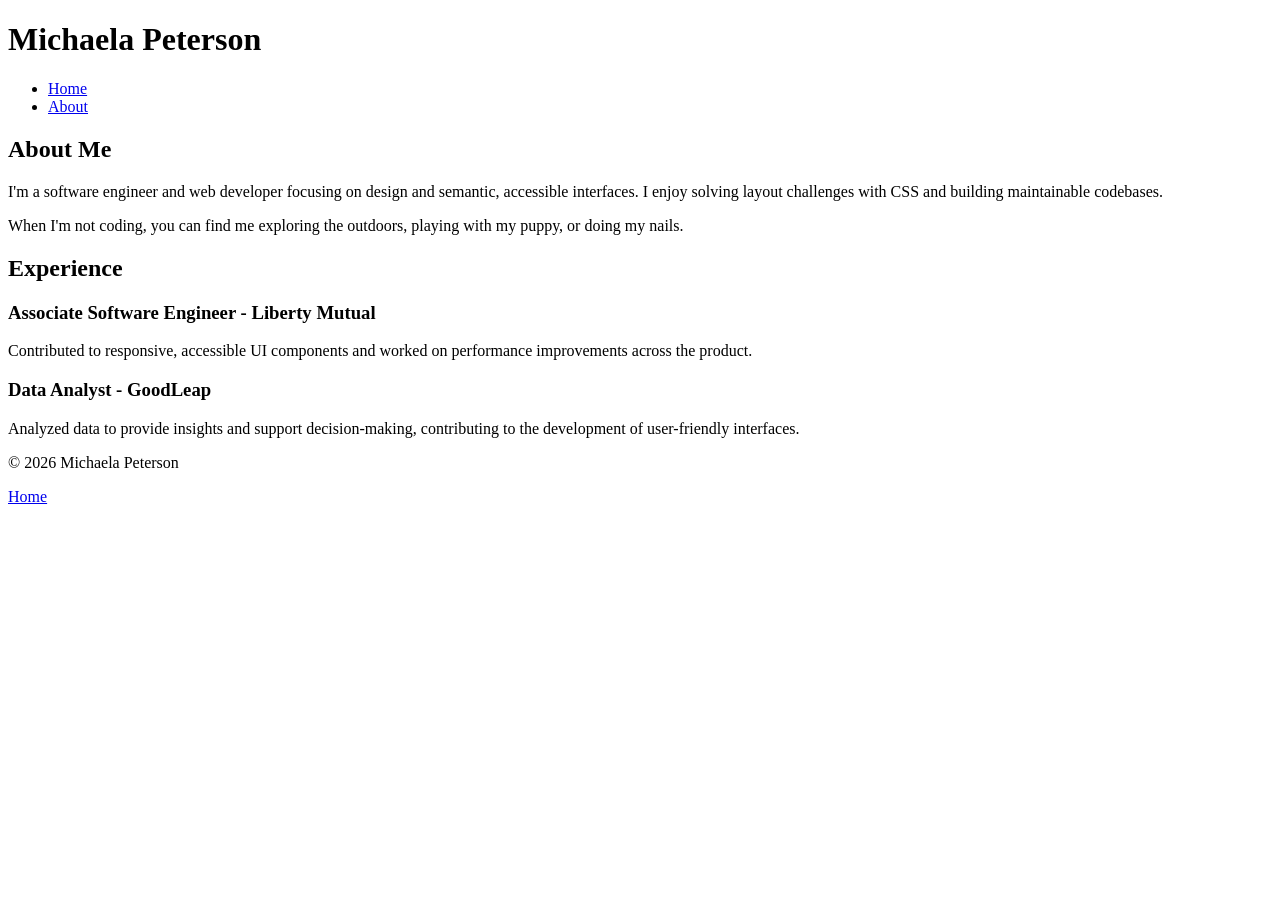
==== about.html @ f53cd814 "feature: add about.html page with personal information and experience sections" ====
<!DOCTYPE html>
<html lang="en">
    <head>
        <meta charset="UTF-8">
        <meta name="viewport" content="width=device-width, initial-scale=1.0">
        <title>About - Michaela Peterson</title>
        <link rel="stylesheet" href="css/base.css" />
        <link rel="stylesheet" href="css/layout.css" />
        <link rel="stylesheet" href="css/components.css" />
        <link rel="stylesheet" href="css/responsive.css" />
    </head>
    <body>
        <header>
            <div class="container header-inner">
                <div class="brand">
                    <h1>Michaela Peterson</h1>
                </div>
                <nav aria-label="Main Navigation">
                    <ul class="nav-list">
                        <li><a href="index.html">Home</a></li>
                        <li><a href="about.html">About</a></li>
                    </ul>
                </nav>
            </div>
        </header>
        <main>
            <section class="about-hero" aria-labelledby="about-heading">
                <div class="container">
                    <h2 id="about-heading">About Me</h2>
                    <p>I'm a software engineer and web developer focusing on design and semantic, accessible interfaces. I enjoy solving layout challenges with CSS and building maintainable codebases.</p>
                    <p>When I'm not coding, you can find me exploring the outdoors, playing with my puppy, or doing my nails.</p>
                </div>
            </section>

            <section class="experience" aria-labelledby="exp-heading">
                <div class="container">
                    <h2 id="exp-heading">Experience</h2>
                    <article>
                        <h3>Associate Software Engineer - Liberty Mutual</h3>
                        <p>Contributed to responsive, accessible UI components and worked on performance improvements across the product.</p>
                    </article>

                    <article>
                        <h3>Data Analyst - GoodLeap</h3>
                        <p>Analyzed data to provide insights and support decision-making, contributing to the development of user-friendly interfaces.</p>
                    </article>
                </div>
            </section>
        </main>
        <footer>
            <div class="container footer-inner">
                <p>&copy; 2026 Michaela Peterson</p>
                <p><a href="index.html">Home</a></p>
            </div>
        </footer>
    </body>
</html>
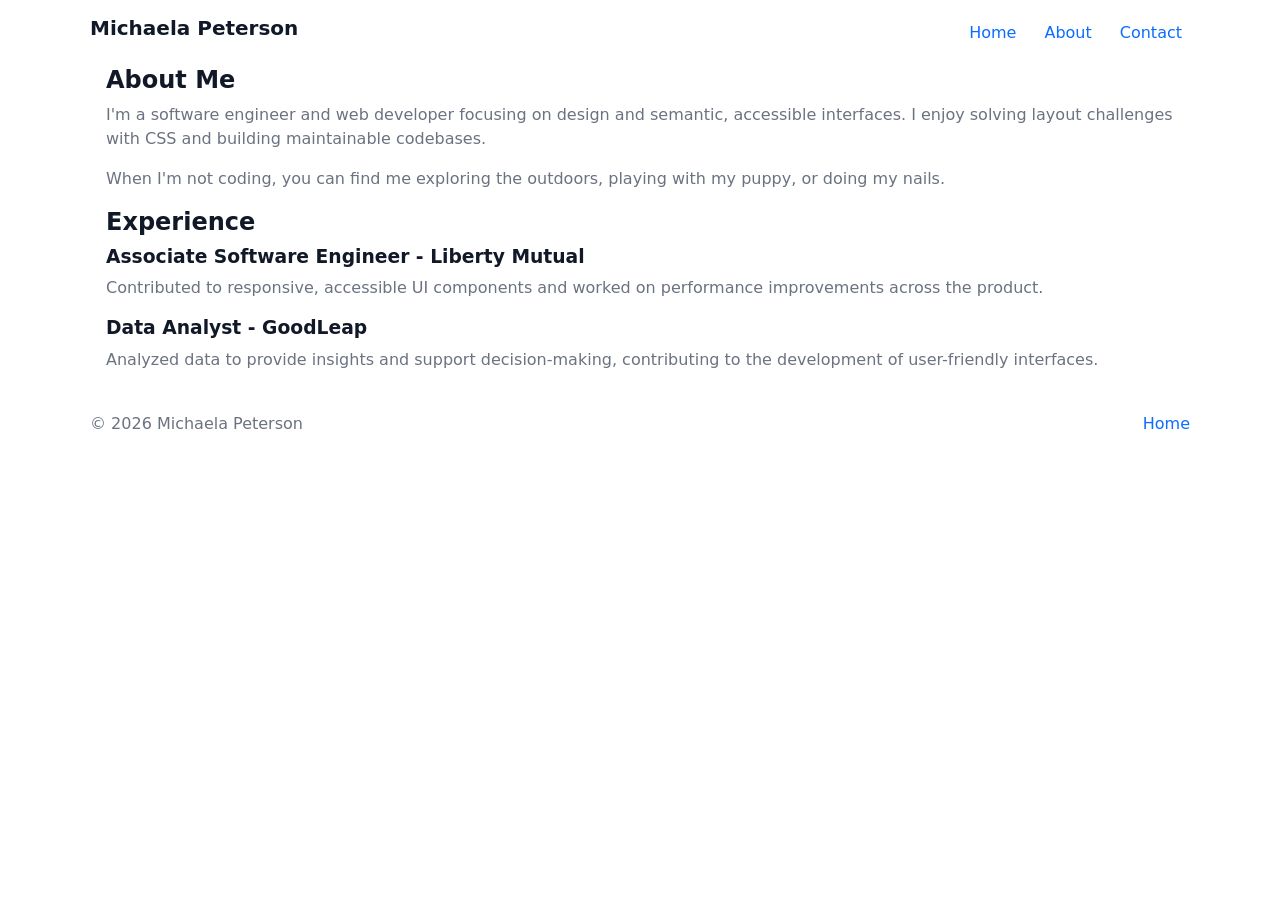
==== commit 15c13ebe: "feature: add contact.html page with a contact form and update navigation links" ====
--- a/about.html
+++ b/about.html
@@ -19,6 +19,7 @@
                     <ul class="nav-list">
                         <li><a href="index.html">Home</a></li>
                         <li><a href="about.html">About</a></li>
+                        <li><a href="contact.html">Contact</a></li>
                     </ul>
                 </nav>
             </div>
--- a/css/base.css
+++ b/css/base.css
@@ -0,0 +1,68 @@
+:root {
+    --max-width: 1100px;
+    --gap: 1rem;
+    --accent: #0b6cff;
+    --muted: #6b7280;
+    --bg: #ffffff;
+    --text: #111827;
+}
+* {
+    box-sizing: border-box;
+}
+
+html, body {
+    height: 100%;
+}
+
+body {
+    font-family: system-ui, -apple-system, "Segoe UI", Roboto, "Helvetica Neue", Arial;
+    background: var(--bg);
+    color: var(--text);
+    margin: 0;
+    line-height: 1.5;
+    -webkit-font-smoothing: antialiased;
+    -moz-osx-font-smoothing: grayscale;
+}
+
+.container {
+    max-width: var(--max-width);
+    margin: 0 auto;
+    padding: 0 1rem;
+}
+
+/* Basic Utilities */
+h1, h2, h3 {
+    margin: 0 0 0.5rem 0;
+    line-height: 1.25;
+}
+
+p {
+    margin: 0 0 1rem 0;
+    color: var(--muted);
+}
+
+a {
+    color: var(--accent);
+    text-decoration: none;
+}
+
+a:focus, button:focus, input:focus, textarea:focus {
+    outline: 3px solid rgba(11, 108, 255, 0.15);
+    outline-offset: 2px;
+}
+
+/* Buttons */
+.btn {
+    display: inline-block;
+    padding: 0.5rem 0.75rem;
+    background: var(--accent);
+    color: #fff;
+    border: none;
+    border-radius: 6px;
+    cursor: pointer;
+    text-decoration: none;
+}
+
+.btn:hover {
+    opacity: 0.95;
+}
--- a/css/layout.css
+++ b/css/layout.css
@@ -0,0 +1,87 @@
+/* Header */
+.header-inner {
+    display: flex;
+    justify-content: space-between;
+    align-items: center;
+    padding: 1rem 0;
+}
+
+.brand h1 {
+    font-size: 1.25rem;
+}
+
+.tagline {
+    font-size: 0.9rem;
+    color: var(--muted);
+}
+
+/* Nav */
+.nav-list {
+    display: none;
+    /* mobile-first: hidden; toggled by button */
+    list-style: none;
+    margin: 0;
+    padding: 0;
+    gap: 0.75rem;
+    align-items: center;
+}
+
+.nav-list li {
+    display: inline-block;
+    margin-left: 0;
+}
+
+.nav-list a {
+    padding: 0.25rem 0.5rem;
+}
+
+/* Hero */
+.hero-inner {
+    display: flex;
+    flex-direction: column;
+    gap: var(--gap);
+    padding: 1rem 0 2rem 0;
+}
+
+.card {
+    background: #fff;
+    padding: 1rem;
+    border-radius: 8px;
+    border: 1px solid #e5e7eb;
+}
+
+/* Contact Form */
+form {
+    max-width: 560px;
+}
+
+.form-row {
+    margin-bottom: 0.75rem;
+    display: flex;
+    flex-direction: column;
+    gap: 0.25rem;
+}
+
+label {
+    font-weight: 600;
+    font-size: 0.95rem;
+    color: var(--text);
+}
+
+input[type="text"], input[type="email"], textarea {
+    padding: 0.5rem;
+    border: 1px solid #d1d5db;
+    border-radius: 6px;
+    font: inherit;
+}
+
+/* Footer */
+.footer-inner {
+    padding: 1.5rem 0;
+    color: var(--muted);
+    display: flex;
+    justify-content: space-between;
+    gap: 1rem;
+    align-items: center;
+    flex-wrap: wrap;
+}
--- a/css/components.css
+++ b/css/components.css
@@ -0,0 +1,26 @@
+/* Minor component styles */
+.nav-toggle {
+    background: transparent;
+    border: 1px solid #e5e7eb;
+    padding: 0.35rem 0.5rem;
+    border-radius: 6px;
+    font: inherit;
+}
+
+.nav-toggle[aria-expanded="true"] {
+    background: rgba(11,108,255, 0.05);
+}
+
+.card h3 {
+    margin-top: 0;
+}
+
+.hero-text {
+    text-align: center;
+}
+
+@media (min-width: 700px) {
+    .hero-text {
+        text-align: left;
+    }
+}
--- a/css/responsive.css
+++ b/css/responsive.css
@@ -0,0 +1,31 @@
+/* Mobile-first; add larger screen adjustments */
+@media (min-width: 600px) {
+    .nav-list {
+        display: flex;
+    }
+    .nav-toggle {
+        display: none;
+    }
+    .hero-inner {
+        flex-direction: row;
+        align-items: center;
+        justify-content: space-between;
+    }
+    .hero-text {
+        max-width: 55%;
+    }
+    .hero-photo {
+        max-width: 40%;
+        display: block;
+        text-align: right;
+    }
+}
+
+@media (min-width: 900px) {
+    .feature-list {
+        flex-direction: row;
+    }
+    .card {
+        flex: 1;
+    }
+}
